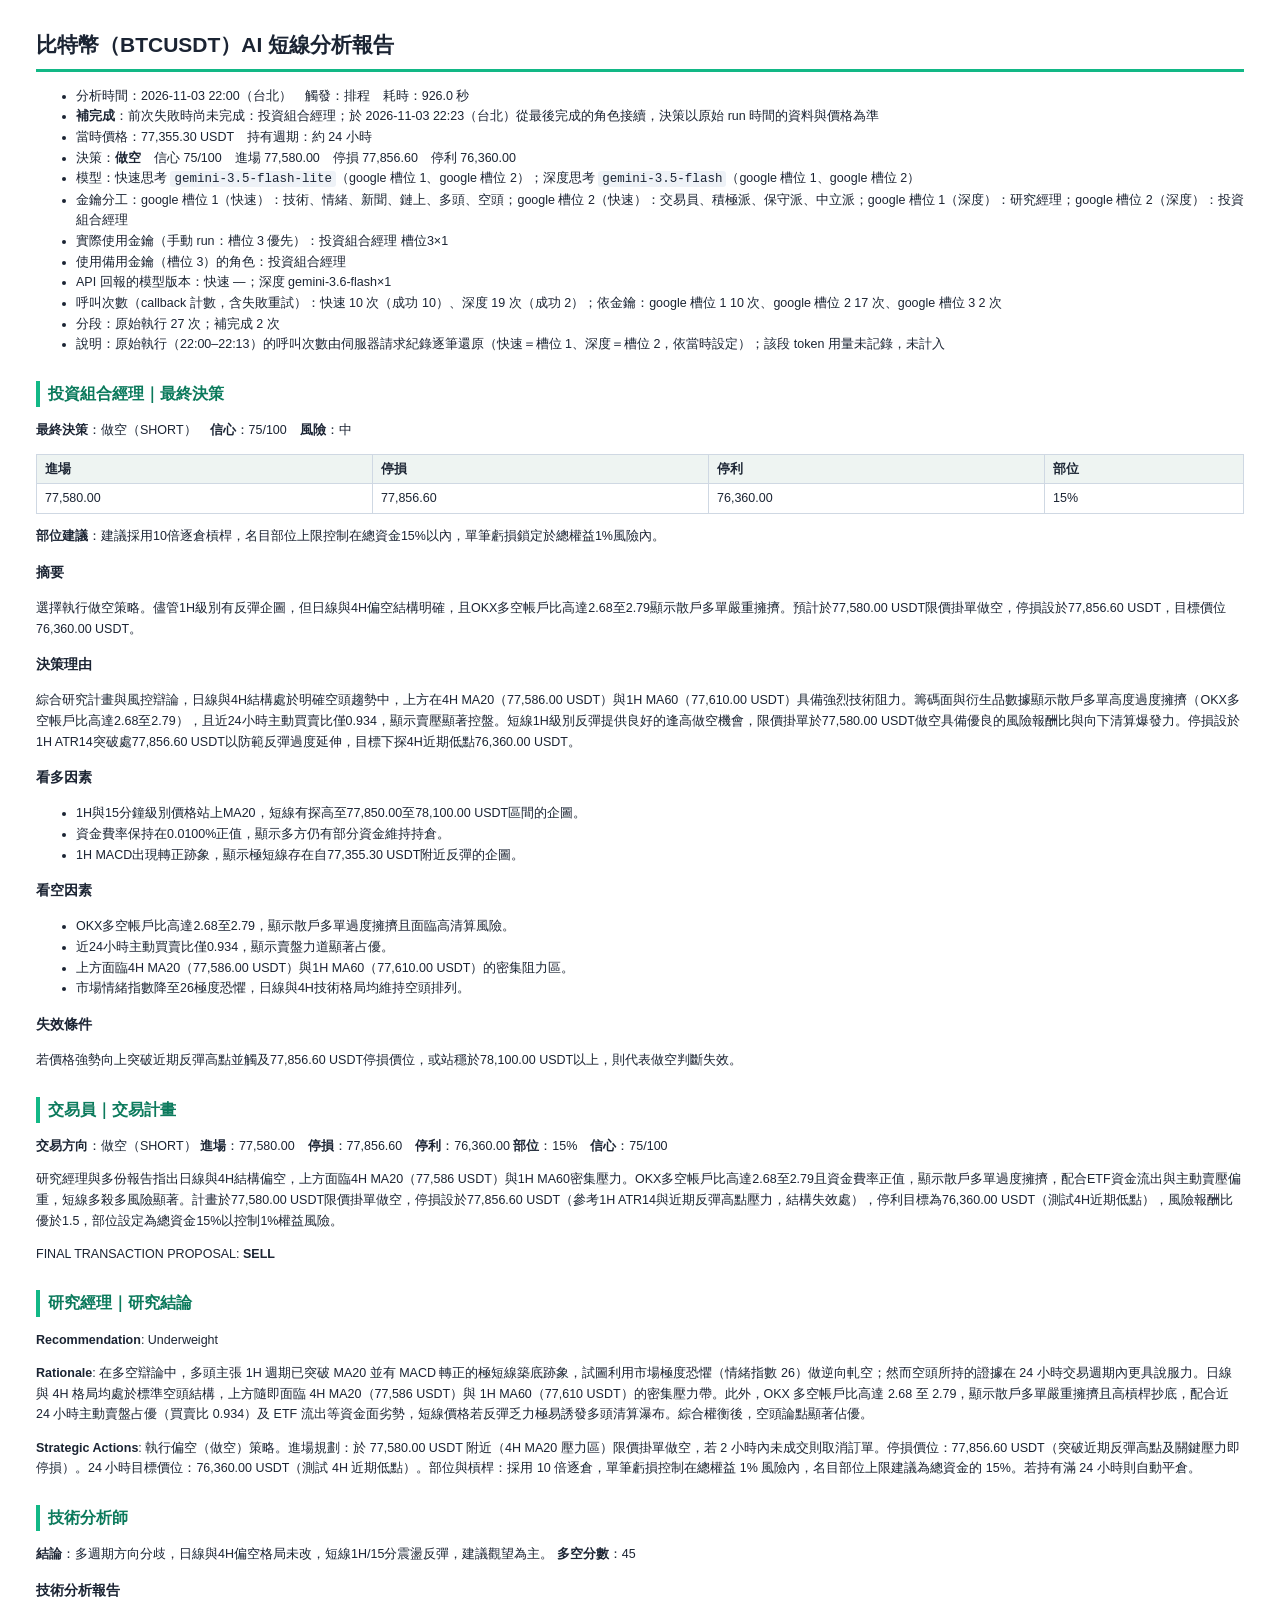
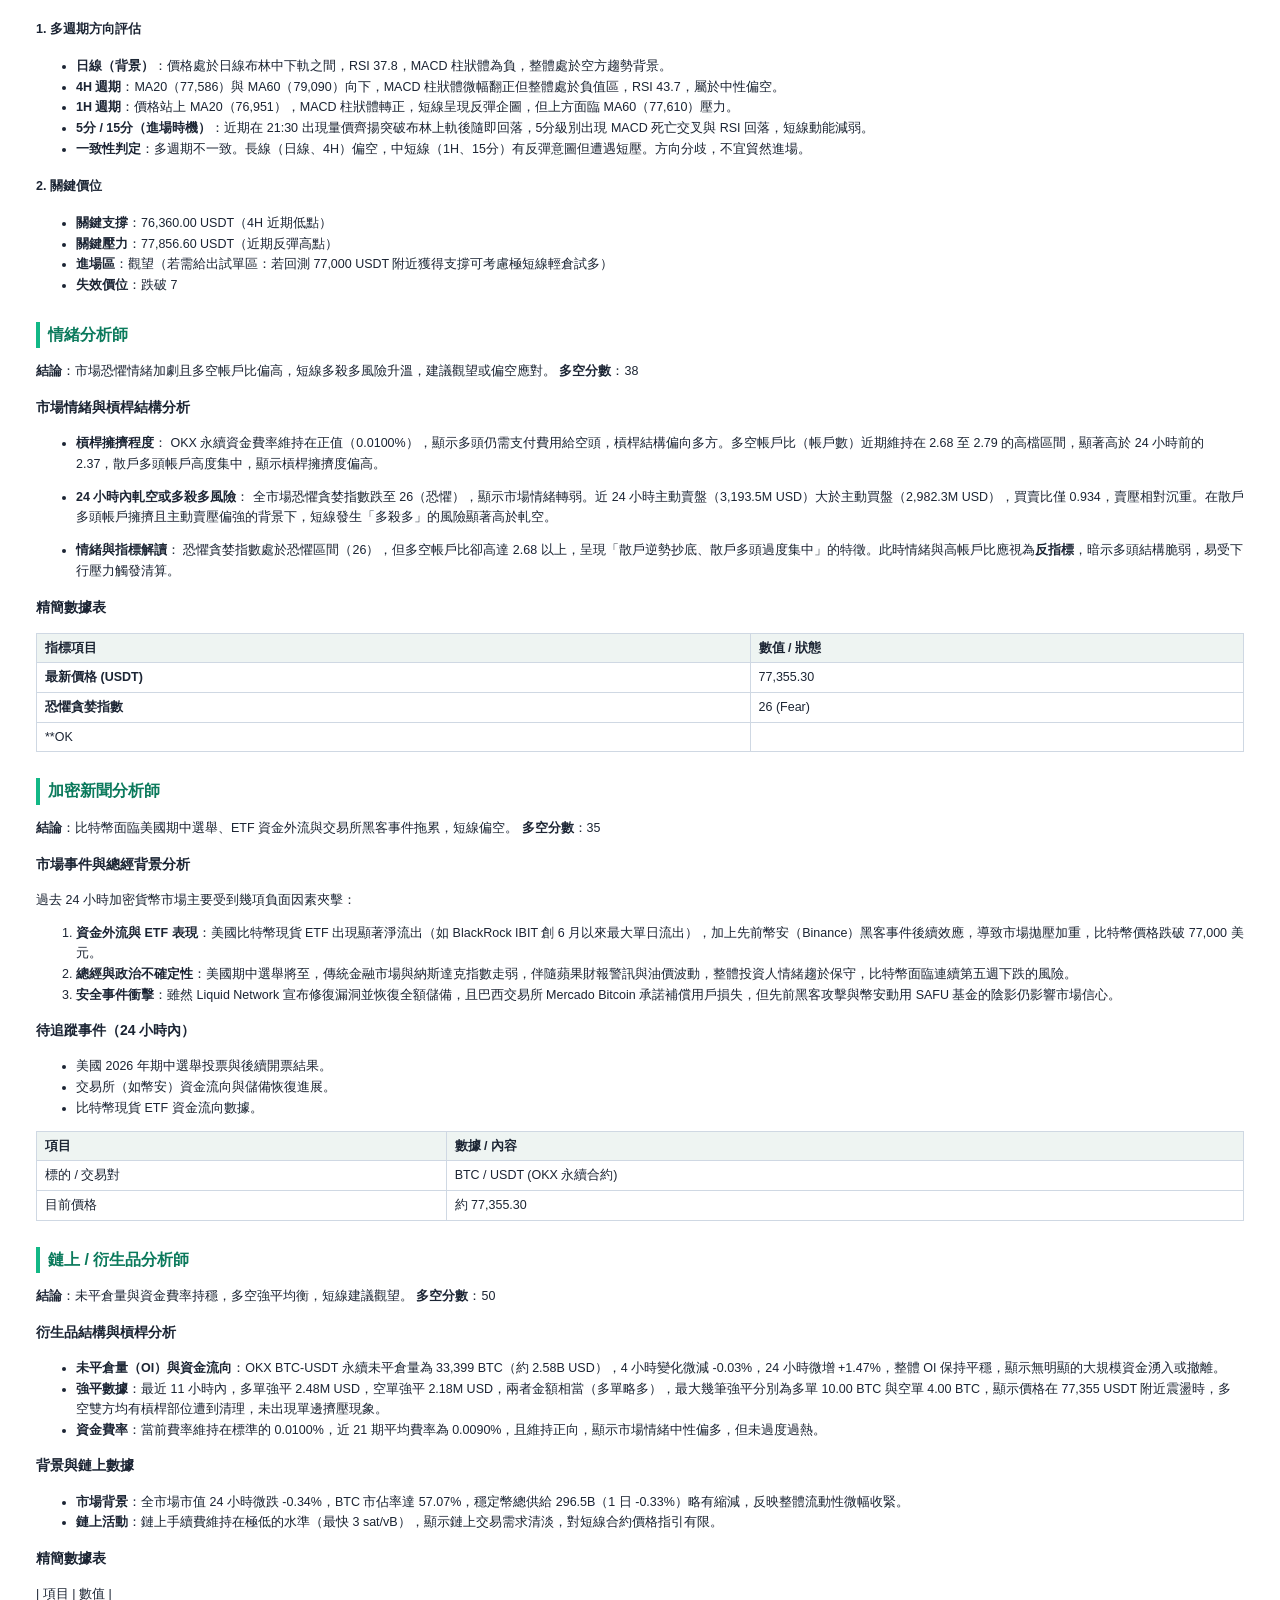
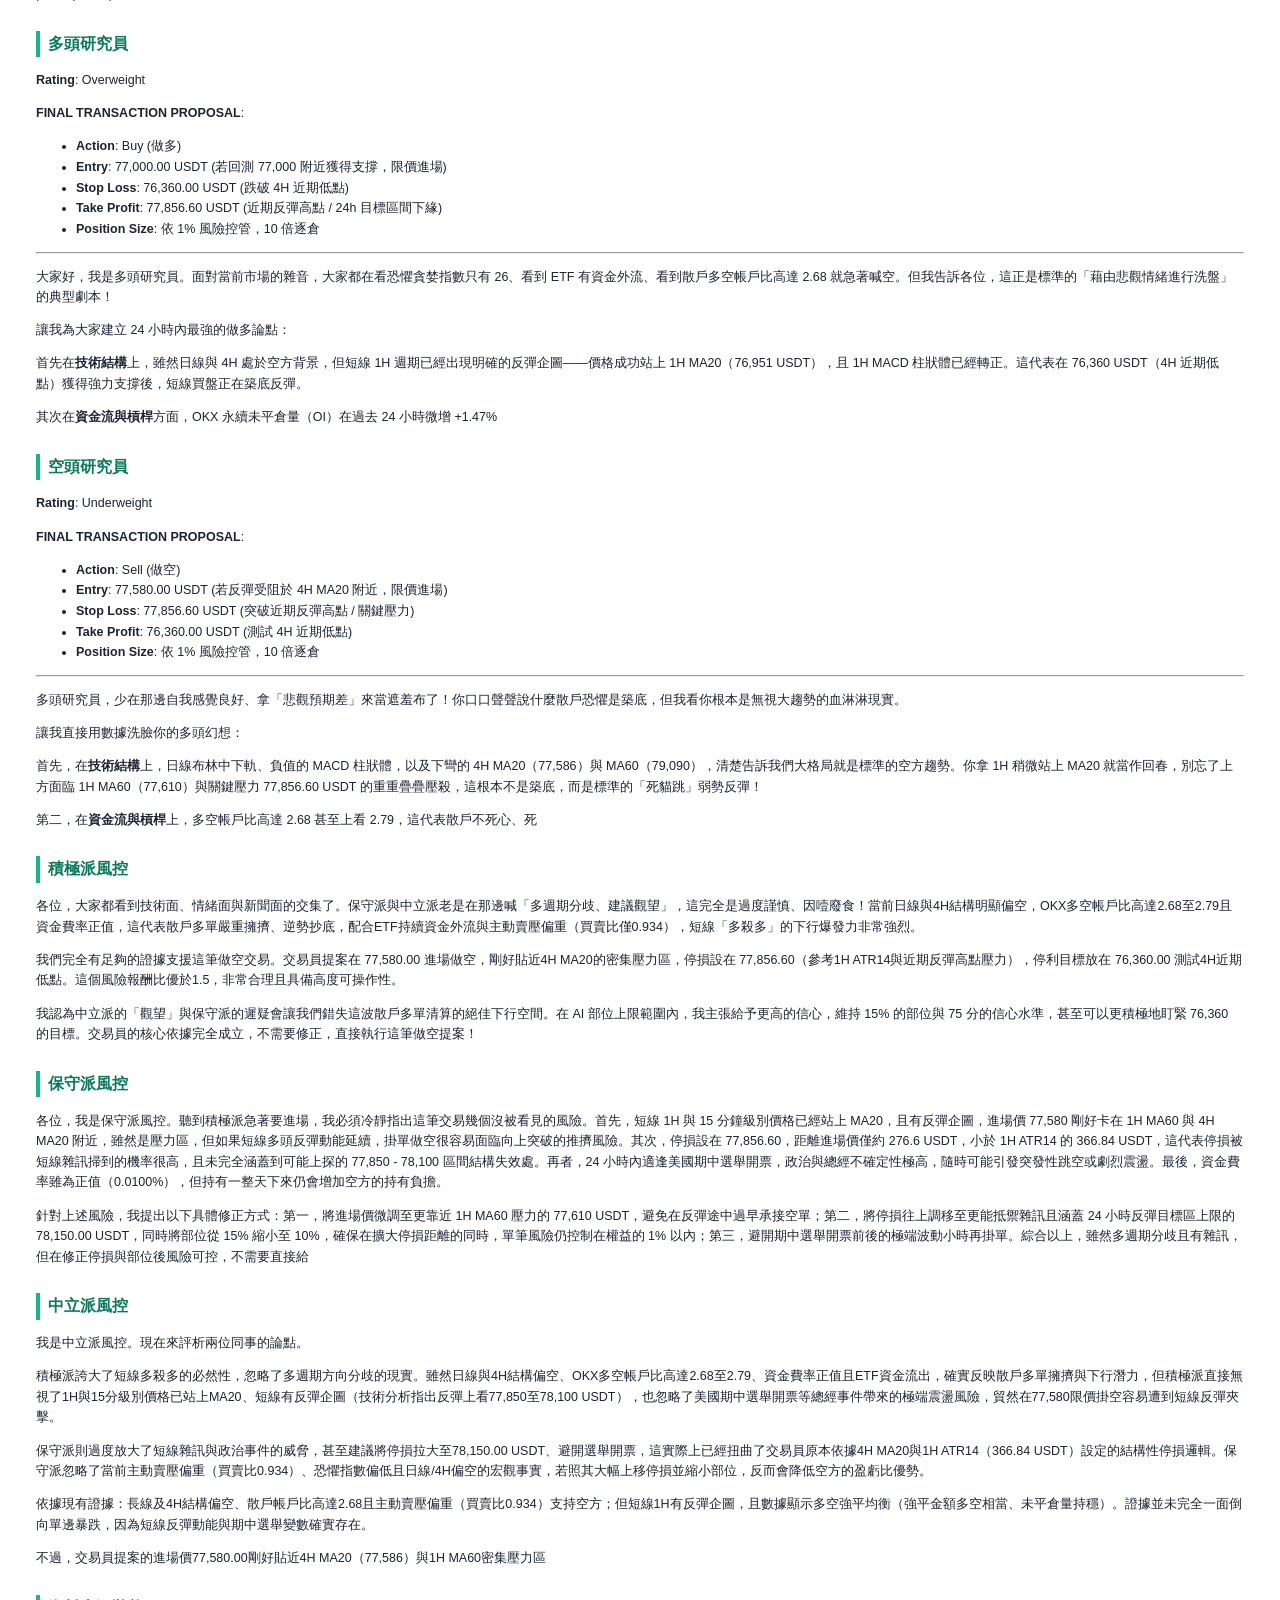
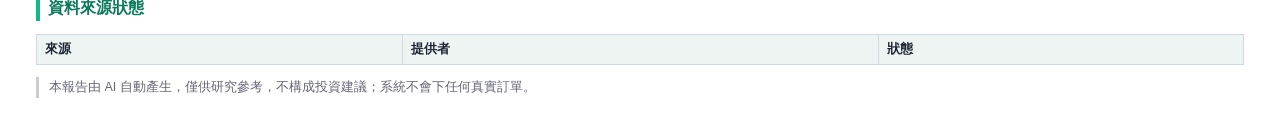
==== reports/20261103-220000-BTCUSDT-fd27/report.html @ 88880a48 "publish: startup @ 2026-11-03T22:42:00+08:00" ====
<!doctype html><html lang='zh-Hant'><meta charset='utf-8'><style>body{font-family:'Noto Sans CJK TC','Noto Sans TC','Microsoft JhengHei',sans-serif;color:#1b2433;font-size:12.5px;line-height:1.65;margin:28px 36px}
h1{font-size:21px;border-bottom:3px solid #12b886;padding-bottom:6px}h2{font-size:16px;margin-top:26px;color:#0b7a5c;border-left:4px solid #12b886;padding-left:8px;page-break-after:avoid}
h3{font-size:14px}table{border-collapse:collapse;margin:8px 0;width:100%}td,th{border:1px solid #cfd8e3;padding:4px 8px;text-align:left}th{background:#eef4f2}
code{background:#eef2f7;padding:1px 4px;border-radius:3px}blockquote{color:#667;border-left:3px solid #ccc;margin-left:0;padding-left:10px}</style><body><h1>比特幣（BTCUSDT）AI 短線分析報告</h1>
<ul>
<li>分析時間：2026-11-03 22:00（台北）　觸發：排程　耗時：926.0 秒</li>
<li><strong>補完成</strong>：前次失敗時尚未完成：投資組合經理；於 2026-11-03 22:23（台北）從最後完成的角色接續，決策以原始 run 時間的資料與價格為準</li>
<li>當時價格：77,355.30 USDT　持有週期：約 24 小時</li>
<li>決策：<strong>做空</strong>　信心 75/100　進場 77,580.00　停損 77,856.60　停利 76,360.00</li>
<li>模型：快速思考 <code>gemini-3.5-flash-lite</code>（google 槽位 1、google 槽位 2）；深度思考 <code>gemini-3.5-flash</code>（google 槽位 1、google 槽位 2）</li>
<li>金鑰分工：google 槽位 1（快速）：技術、情緒、新聞、鏈上、多頭、空頭；google 槽位 2（快速）：交易員、積極派、保守派、中立派；google 槽位 1（深度）：研究經理；google 槽位 2（深度）：投資組合經理</li>
<li>實際使用金鑰（手動 run：槽位 3 優先）：投資組合經理 槽位3×1</li>
<li>使用備用金鑰（槽位 3）的角色：投資組合經理</li>
<li>API 回報的模型版本：快速 —；深度 gemini-3.6-flash×1</li>
<li>呼叫次數（callback 計數，含失敗重試）：快速 10 次（成功 10）、深度 19 次（成功 2）；依金鑰：google 槽位 1 10 次、google 槽位 2 17 次、google 槽位 3 2 次</li>
<li>分段：原始執行 27 次；補完成 2 次</li>
<li>說明：原始執行（22:00–22:13）的呼叫次數由伺服器請求紀錄逐筆還原（快速＝槽位 1、深度＝槽位 2，依當時設定）；該段 token 用量未記錄，未計入</li>
</ul>
<h2>投資組合經理｜最終決策</h2>
<p><strong>最終決策</strong>：做空（SHORT）　<strong>信心</strong>：75/100　<strong>風險</strong>：中</p>
<table>
<thead>
<tr>
<th>進場</th>
<th>停損</th>
<th>停利</th>
<th>部位</th>
</tr>
</thead>
<tbody>
<tr>
<td>77,580.00</td>
<td>77,856.60</td>
<td>76,360.00</td>
<td>15%</td>
</tr>
</tbody>
</table>
<p><strong>部位建議</strong>：建議採用10倍逐倉槓桿，名目部位上限控制在總資金15%以內，單筆虧損鎖定於總權益1%風險內。</p>
<h3>摘要</h3>
<p>選擇執行做空策略。儘管1H級別有反彈企圖，但日線與4H偏空結構明確，且OKX多空帳戶比高達2.68至2.79顯示散戶多單嚴重擁擠。預計於77,580.00 USDT限價掛單做空，停損設於77,856.60 USDT，目標價位76,360.00 USDT。</p>
<h3>決策理由</h3>
<p>綜合研究計畫與風控辯論，日線與4H結構處於明確空頭趨勢中，上方在4H MA20（77,586.00 USDT）與1H MA60（77,610.00 USDT）具備強烈技術阻力。籌碼面與衍生品數據顯示散戶多單高度過度擁擠（OKX多空帳戶比高達2.68至2.79），且近24小時主動買賣比僅0.934，顯示賣壓顯著控盤。短線1H級別反彈提供良好的逢高做空機會，限價掛單於77,580.00 USDT做空具備優良的風險報酬比與向下清算爆發力。停損設於1H ATR14突破處77,856.60 USDT以防範反彈過度延伸，目標下探4H近期低點76,360.00 USDT。</p>
<h3>看多因素</h3>
<ul>
<li>1H與15分鐘級別價格站上MA20，短線有探高至77,850.00至78,100.00 USDT區間的企圖。</li>
<li>資金費率保持在0.0100%正值，顯示多方仍有部分資金維持持倉。</li>
<li>1H MACD出現轉正跡象，顯示極短線存在自77,355.30 USDT附近反彈的企圖。</li>
</ul>
<h3>看空因素</h3>
<ul>
<li>OKX多空帳戶比高達2.68至2.79，顯示散戶多單過度擁擠且面臨高清算風險。</li>
<li>近24小時主動買賣比僅0.934，顯示賣盤力道顯著占優。</li>
<li>上方面臨4H MA20（77,586.00 USDT）與1H MA60（77,610.00 USDT）的密集阻力區。</li>
<li>市場情緒指數降至26極度恐懼，日線與4H技術格局均維持空頭排列。</li>
</ul>
<h3>失效條件</h3>
<p>若價格強勢向上突破近期反彈高點並觸及77,856.60 USDT停損價位，或站穩於78,100.00 USDT以上，則代表做空判斷失效。</p>
<h2>交易員｜交易計畫</h2>
<p><strong>交易方向</strong>：做空（SHORT）
<strong>進場</strong>：77,580.00　<strong>停損</strong>：77,856.60　<strong>停利</strong>：76,360.00
<strong>部位</strong>：15%　<strong>信心</strong>：75/100</p>
<p>研究經理與多份報告指出日線與4H結構偏空，上方面臨4H MA20（77,586 USDT）與1H MA60密集壓力。OKX多空帳戶比高達2.68至2.79且資金費率正值，顯示散戶多單過度擁擠，配合ETF資金流出與主動賣壓偏重，短線多殺多風險顯著。計畫於77,580.00 USDT限價掛單做空，停損設於77,856.60 USDT（參考1H ATR14與近期反彈高點壓力，結構失效處），停利目標為76,360.00 USDT（測試4H近期低點），風險報酬比優於1.5，部位設定為總資金15%以控制1%權益風險。</p>
<p>FINAL TRANSACTION PROPOSAL: <strong>SELL</strong></p>
<h2>研究經理｜研究結論</h2>
<p><strong>Recommendation</strong>: Underweight</p>
<p><strong>Rationale</strong>: 在多空辯論中，多頭主張 1H 週期已突破 MA20 並有 MACD 轉正的極短線築底跡象，試圖利用市場極度恐懼（情緒指數 26）做逆向軋空；然而空頭所持的證據在 24 小時交易週期內更具說服力。日線與 4H 格局均處於標準空頭結構，上方隨即面臨 4H MA20（77,586 USDT）與 1H MA60（77,610 USDT）的密集壓力帶。此外，OKX 多空帳戶比高達 2.68 至 2.79，顯示散戶多單嚴重擁擠且高槓桿抄底，配合近 24 小時主動賣盤占優（買賣比 0.934）及 ETF 流出等資金面劣勢，短線價格若反彈乏力極易誘發多頭清算瀑布。綜合權衡後，空頭論點顯著佔優。</p>
<p><strong>Strategic Actions</strong>: 執行偏空（做空）策略。進場規劃：於 77,580.00 USDT 附近（4H MA20 壓力區）限價掛單做空，若 2 小時內未成交則取消訂單。停損價位：77,856.60 USDT（突破近期反彈高點及關鍵壓力即停損）。24 小時目標價位：76,360.00 USDT（測試 4H 近期低點）。部位與槓桿：採用 10 倍逐倉，單筆虧損控制在總權益 1% 風險內，名目部位上限建議為總資金的 15%。若持有滿 24 小時則自動平倉。</p>
<h2>技術分析師</h2>
<p><strong>結論</strong>：多週期方向分歧，日線與4H偏空格局未改，短線1H/15分震盪反彈，建議觀望為主。
<strong>多空分數</strong>：45</p>
<h3>技術分析報告</h3>
<h4>1. 多週期方向評估</h4>
<ul>
<li><strong>日線（背景）</strong>：價格處於日線布林中下軌之間，RSI 37.8，MACD 柱狀體為負，整體處於空方趨勢背景。</li>
<li><strong>4H 週期</strong>：MA20（77,586）與 MA60（79,090）向下，MACD 柱狀體微幅翻正但整體處於負值區，RSI 43.7，屬於中性偏空。</li>
<li><strong>1H 週期</strong>：價格站上 MA20（76,951），MACD 柱狀體轉正，短線呈現反彈企圖，但上方面臨 MA60（77,610）壓力。</li>
<li><strong>5分 / 15分（進場時機）</strong>：近期在 21:30 出現量價齊揚突破布林上軌後隨即回落，5分級別出現 MACD 死亡交叉與 RSI 回落，短線動能減弱。</li>
<li><strong>一致性判定</strong>：多週期不一致。長線（日線、4H）偏空，中短線（1H、15分）有反彈意圖但遭遇短壓。方向分歧，不宜貿然進場。</li>
</ul>
<h4>2. 關鍵價位</h4>
<ul>
<li><strong>關鍵支撐</strong>：76,360.00 USDT（4H 近期低點）</li>
<li><strong>關鍵壓力</strong>：77,856.60 USDT（近期反彈高點）</li>
<li><strong>進場區</strong>：觀望（若需給出試單區：若回測 77,000 USDT 附近獲得支撐可考慮極短線輕倉試多）</li>
<li><strong>失效價位</strong>：跌破 7</li>
</ul>
<h2>情緒分析師</h2>
<p><strong>結論</strong>：市場恐懼情緒加劇且多空帳戶比偏高，短線多殺多風險升溫，建議觀望或偏空應對。
<strong>多空分數</strong>：38</p>
<h3>市場情緒與槓桿結構分析</h3>
<ul>
<li>
<p><strong>槓桿擁擠程度</strong>：
OKX 永續資金費率維持在正值（0.0100%），顯示多頭仍需支付費用給空頭，槓桿結構偏向多方。多空帳戶比（帳戶數）近期維持在 2.68 至 2.79 的高檔區間，顯著高於 24 小時前的 2.37，散戶多頭帳戶高度集中，顯示槓桿擁擠度偏高。</p>
</li>
<li>
<p><strong>24 小時內軋空或多殺多風險</strong>：
全市場恐懼貪婪指數跌至 26（恐懼），顯示市場情緒轉弱。近 24 小時主動賣盤（3,193.5M USD）大於主動買盤（2,982.3M USD），買賣比僅 0.934，賣壓相對沉重。在散戶多頭帳戶擁擠且主動賣壓偏強的背景下，短線發生「多殺多」的風險顯著高於軋空。</p>
</li>
<li>
<p><strong>情緒與指標解讀</strong>：
恐懼貪婪指數處於恐懼區間（26），但多空帳戶比卻高達 2.68 以上，呈現「散戶逆勢抄底、散戶多頭過度集中」的特徵。此時情緒與高帳戶比應視為<strong>反指標</strong>，暗示多頭結構脆弱，易受下行壓力觸發清算。</p>
</li>
</ul>
<h3>精簡數據表</h3>
<table>
<thead>
<tr>
<th style="text-align:left">指標項目</th>
<th style="text-align:left">數值 / 狀態</th>
</tr>
</thead>
<tbody>
<tr>
<td style="text-align:left"><strong>最新價格 (USDT)</strong></td>
<td style="text-align:left">77,355.30</td>
</tr>
<tr>
<td style="text-align:left"><strong>恐懼貪婪指數</strong></td>
<td style="text-align:left">26 (Fear)</td>
</tr>
<tr>
<td style="text-align:left">**OK</td>
<td style="text-align:left"></td>
</tr>
</tbody>
</table>
<h2>加密新聞分析師</h2>
<p><strong>結論</strong>：比特幣面臨美國期中選舉、ETF 資金外流與交易所黑客事件拖累，短線偏空。
<strong>多空分數</strong>：35</p>
<h3>市場事件與總經背景分析</h3>
<p>過去 24 小時加密貨幣市場主要受到幾項負面因素夾擊：</p>
<ol>
<li><strong>資金外流與 ETF 表現</strong>：美國比特幣現貨 ETF 出現顯著淨流出（如 BlackRock IBIT 創 6 月以來最大單日流出），加上先前幣安（Binance）黑客事件後續效應，導致市場拋壓加重，比特幣價格跌破 77,000 美元。</li>
<li><strong>總經與政治不確定性</strong>：美國期中選舉將至，傳統金融市場與納斯達克指數走弱，伴隨蘋果財報警訊與油價波動，整體投資人情緒趨於保守，比特幣面臨連續第五週下跌的風險。</li>
<li><strong>安全事件衝擊</strong>：雖然 Liquid Network 宣布修復漏洞並恢復全額儲備，且巴西交易所 Mercado Bitcoin 承諾補償用戶損失，但先前黑客攻擊與幣安動用 SAFU 基金的陰影仍影響市場信心。</li>
</ol>
<h3>待追蹤事件（24 小時內）</h3>
<ul>
<li>美國 2026 年期中選舉投票與後續開票結果。</li>
<li>交易所（如幣安）資金流向與儲備恢復進展。</li>
<li>比特幣現貨 ETF 資金流向數據。</li>
</ul>
<table>
<thead>
<tr>
<th style="text-align:left">項目</th>
<th style="text-align:left">數據 / 內容</th>
</tr>
</thead>
<tbody>
<tr>
<td style="text-align:left">標的 / 交易對</td>
<td style="text-align:left">BTC / USDT (OKX 永續合約)</td>
</tr>
<tr>
<td style="text-align:left">目前價格</td>
<td style="text-align:left">約 77,355.30</td>
</tr>
</tbody>
</table>
<h2>鏈上 / 衍生品分析師</h2>
<p><strong>結論</strong>：未平倉量與資金費率持穩，多空強平均衡，短線建議觀望。
<strong>多空分數</strong>：50</p>
<h3>衍生品結構與槓桿分析</h3>
<ul>
<li><strong>未平倉量（OI）與資金流向</strong>：OKX BTC-USDT 永續未平倉量為 33,399 BTC（約 2.58B USD），4 小時變化微減 -0.03%，24 小時微增 +1.47%，整體 OI 保持平穩，顯示無明顯的大規模資金湧入或撤離。</li>
<li><strong>強平數據</strong>：最近 11 小時內，多單強平 2.48M USD，空單強平 2.18M USD，兩者金額相當（多單略多），最大幾筆強平分別為多單 10.00 BTC 與空單 4.00 BTC，顯示價格在 77,355 USDT 附近震盪時，多空雙方均有槓桿部位遭到清理，未出現單邊擠壓現象。</li>
<li><strong>資金費率</strong>：當前費率維持在標準的 0.0100%，近 21 期平均費率為 0.0090%，且維持正向，顯示市場情緒中性偏多，但未過度過熱。</li>
</ul>
<h3>背景與鏈上數據</h3>
<ul>
<li><strong>市場背景</strong>：全市場市值 24 小時微跌 -0.34%，BTC 市佔率達 57.07%，穩定幣總供給 296.5B（1 日 -0.33%）略有縮減，反映整體流動性微幅收緊。</li>
<li><strong>鏈上活動</strong>：鏈上手續費維持在極低的水準（最快 3 sat/vB），顯示鏈上交易需求清淡，對短線合約價格指引有限。</li>
</ul>
<h3>精簡數據表</h3>
<p>| 項目 | 數值 |</p>
<h2>多頭研究員</h2>
<p><strong>Rating</strong>: Overweight</p>
<p><strong>FINAL TRANSACTION PROPOSAL</strong>:</p>
<ul>
<li><strong>Action</strong>: Buy (做多)</li>
<li><strong>Entry</strong>: 77,000.00 USDT (若回測 77,000 附近獲得支撐，限價進場)</li>
<li><strong>Stop Loss</strong>: 76,360.00 USDT (跌破 4H 近期低點)</li>
<li><strong>Take Profit</strong>: 77,856.60 USDT (近期反彈高點 / 24h 目標區間下緣)</li>
<li><strong>Position Size</strong>: 依 1% 風險控管，10 倍逐倉</li>
</ul>
<hr />
<p>大家好，我是多頭研究員。面對當前市場的雜音，大家都在看恐懼貪婪指數只有 26、看到 ETF 有資金外流、看到散戶多空帳戶比高達 2.68 就急著喊空。但我告訴各位，這正是標準的「藉由悲觀情緒進行洗盤」的典型劇本！</p>
<p>讓我為大家建立 24 小時內最強的做多論點：</p>
<p>首先在<strong>技術結構</strong>上，雖然日線與 4H 處於空方背景，但短線 1H 週期已經出現明確的反彈企圖——價格成功站上 1H MA20（76,951 USDT），且 1H MACD 柱狀體已經轉正。這代表在 76,360 USDT（4H 近期低點）獲得強力支撐後，短線買盤正在築底反彈。</p>
<p>其次在<strong>資金流與槓桿</strong>方面，OKX 永續未平倉量（OI）在過去 24 小時微增 +1.47%</p>
<h2>空頭研究員</h2>
<p><strong>Rating</strong>: Underweight</p>
<p><strong>FINAL TRANSACTION PROPOSAL</strong>:</p>
<ul>
<li><strong>Action</strong>: Sell (做空)</li>
<li><strong>Entry</strong>: 77,580.00 USDT (若反彈受阻於 4H MA20 附近，限價進場)</li>
<li><strong>Stop Loss</strong>: 77,856.60 USDT (突破近期反彈高點 / 關鍵壓力)</li>
<li><strong>Take Profit</strong>: 76,360.00 USDT (測試 4H 近期低點)</li>
<li><strong>Position Size</strong>: 依 1% 風險控管，10 倍逐倉</li>
</ul>
<hr />
<p>多頭研究員，少在那邊自我感覺良好、拿「悲觀預期差」來當遮羞布了！你口口聲聲說什麼散戶恐懼是築底，但我看你根本是無視大趨勢的血淋淋現實。</p>
<p>讓我直接用數據洗臉你的多頭幻想：</p>
<p>首先，在<strong>技術結構</strong>上，日線布林中下軌、負值的 MACD 柱狀體，以及下彎的 4H MA20（77,586）與 MA60（79,090），清楚告訴我們大格局就是標準的空方趨勢。你拿 1H 稍微站上 MA20 就當作回春，別忘了上方面臨 1H MA60（77,610）與關鍵壓力 77,856.60 USDT 的重重疊疊壓殺，這根本不是築底，而是標準的「死貓跳」弱勢反彈！</p>
<p>第二，在<strong>資金流與槓桿</strong>上，多空帳戶比高達 2.68 甚至上看 2.79，這代表散戶不死心、死</p>
<h2>積極派風控</h2>
<p>各位，大家都看到技術面、情緒面與新聞面的交集了。保守派與中立派老是在那邊喊「多週期分歧、建議觀望」，這完全是過度謹慎、因噎廢食！當前日線與4H結構明顯偏空，OKX多空帳戶比高達2.68至2.79且資金費率正值，這代表散戶多單嚴重擁擠、逆勢抄底，配合ETF持續資金外流與主動賣壓偏重（買賣比僅0.934），短線「多殺多」的下行爆發力非常強烈。</p>
<p>我們完全有足夠的證據支援這筆做空交易。交易員提案在 77,580.00 進場做空，剛好貼近4H MA20的密集壓力區，停損設在 77,856.60（參考1H ATR14與近期反彈高點壓力），停利目標放在 76,360.00 測試4H近期低點。這個風險報酬比優於1.5，非常合理且具備高度可操作性。</p>
<p>我認為中立派的「觀望」與保守派的遲疑會讓我們錯失這波散戶多單清算的絕佳下行空間。在 AI 部位上限範圍內，我主張給予更高的信心，維持 15% 的部位與 75 分的信心水準，甚至可以更積極地盯緊 76,360 的目標。交易員的核心依據完全成立，不需要修正，直接執行這筆做空提案！</p>
<h2>保守派風控</h2>
<p>各位，我是保守派風控。聽到積極派急著要進場，我必須冷靜指出這筆交易幾個沒被看見的風險。首先，短線 1H 與 15 分鐘級別價格已經站上 MA20，且有反彈企圖，進場價 77,580 剛好卡在 1H MA60 與 4H MA20 附近，雖然是壓力區，但如果短線多頭反彈動能延續，掛單做空很容易面臨向上突破的推擠風險。其次，停損設在 77,856.60，距離進場價僅約 276.6 USDT，小於 1H ATR14 的 366.84 USDT，這代表停損被短線雜訊掃到的機率很高，且未完全涵蓋到可能上探的 77,850 - 78,100 區間結構失效處。再者，24 小時內適逢美國期中選舉開票，政治與總經不確定性極高，隨時可能引發突發性跳空或劇烈震盪。最後，資金費率雖為正值（0.0100%），但持有一整天下來仍會增加空方的持有負擔。</p>
<p>針對上述風險，我提出以下具體修正方式：第一，將進場價微調至更靠近 1H MA60 壓力的 77,610 USDT，避免在反彈途中過早承接空單；第二，將停損往上調移至更能抵禦雜訊且涵蓋 24 小時反彈目標區上限的 78,150.00 USDT，同時將部位從 15% 縮小至 10%，確保在擴大停損距離的同時，單筆風險仍控制在權益的 1% 以內；第三，避開期中選舉開票前後的極端波動小時再掛單。綜合以上，雖然多週期分歧且有雜訊，但在修正停損與部位後風險可控，不需要直接給</p>
<h2>中立派風控</h2>
<p>我是中立派風控。現在來評析兩位同事的論點。</p>
<p>積極派誇大了短線多殺多的必然性，忽略了多週期方向分歧的現實。雖然日線與4H結構偏空、OKX多空帳戶比高達2.68至2.79、資金費率正值且ETF資金流出，確實反映散戶多單擁擠與下行潛力，但積極派直接無視了1H與15分級別價格已站上MA20、短線有反彈企圖（技術分析指出反彈上看77,850至78,100 USDT），也忽略了美國期中選舉開票等總經事件帶來的極端震盪風險，貿然在77,580限價掛空容易遭到短線反彈夾擊。</p>
<p>保守派則過度放大了短線雜訊與政治事件的威脅，甚至建議將停損拉大至78,150.00 USDT、避開選舉開票，這實際上已經扭曲了交易員原本依據4H MA20與1H ATR14（366.84 USDT）設定的結構性停損邏輯。保守派忽略了當前主動賣壓偏重（買賣比0.934）、恐懼指數偏低且日線/4H偏空的宏觀事實，若照其大幅上移停損並縮小部位，反而會降低空方的盈虧比優勢。</p>
<p>依據現有證據：長線及4H結構偏空、散戶帳戶比高達2.68且主動賣壓偏重（買賣比0.934）支持空方；但短線1H有反彈企圖，且數據顯示多空強平均衡（強平金額多空相當、未平倉量持穩）。證據並未完全一面倒向單邊暴跌，因為短線反彈動能與期中選舉變數確實存在。</p>
<p>不過，交易員提案的進場價77,580.00剛好貼近4H MA20（77,586）與1H MA60密集壓力區</p>
<h2>資料來源狀態</h2>
<table>
<thead>
<tr>
<th>來源</th>
<th>提供者</th>
<th>狀態</th>
</tr>
</thead>
</table>
<blockquote>
<p>本報告由 AI 自動產生，僅供研究參考，不構成投資建議；系統不會下任何真實訂單。</p>
</blockquote>
</body></html>
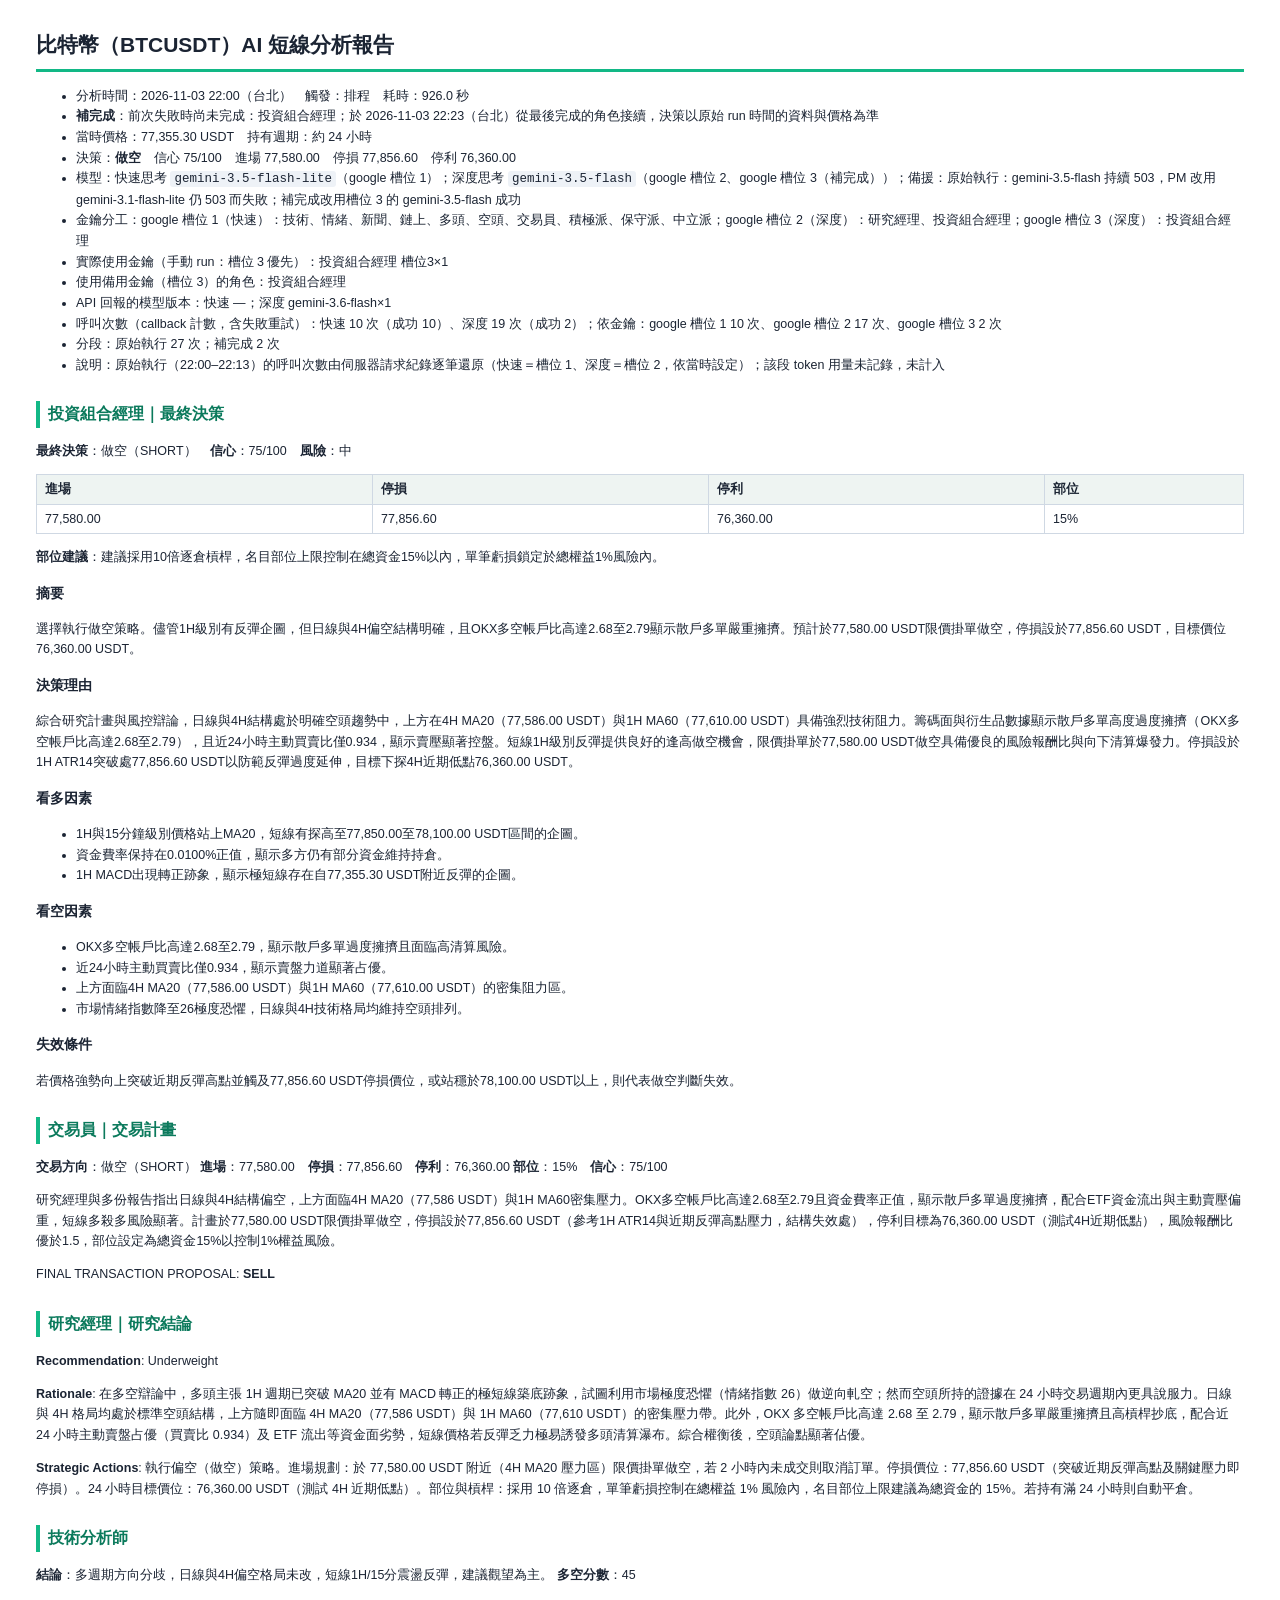
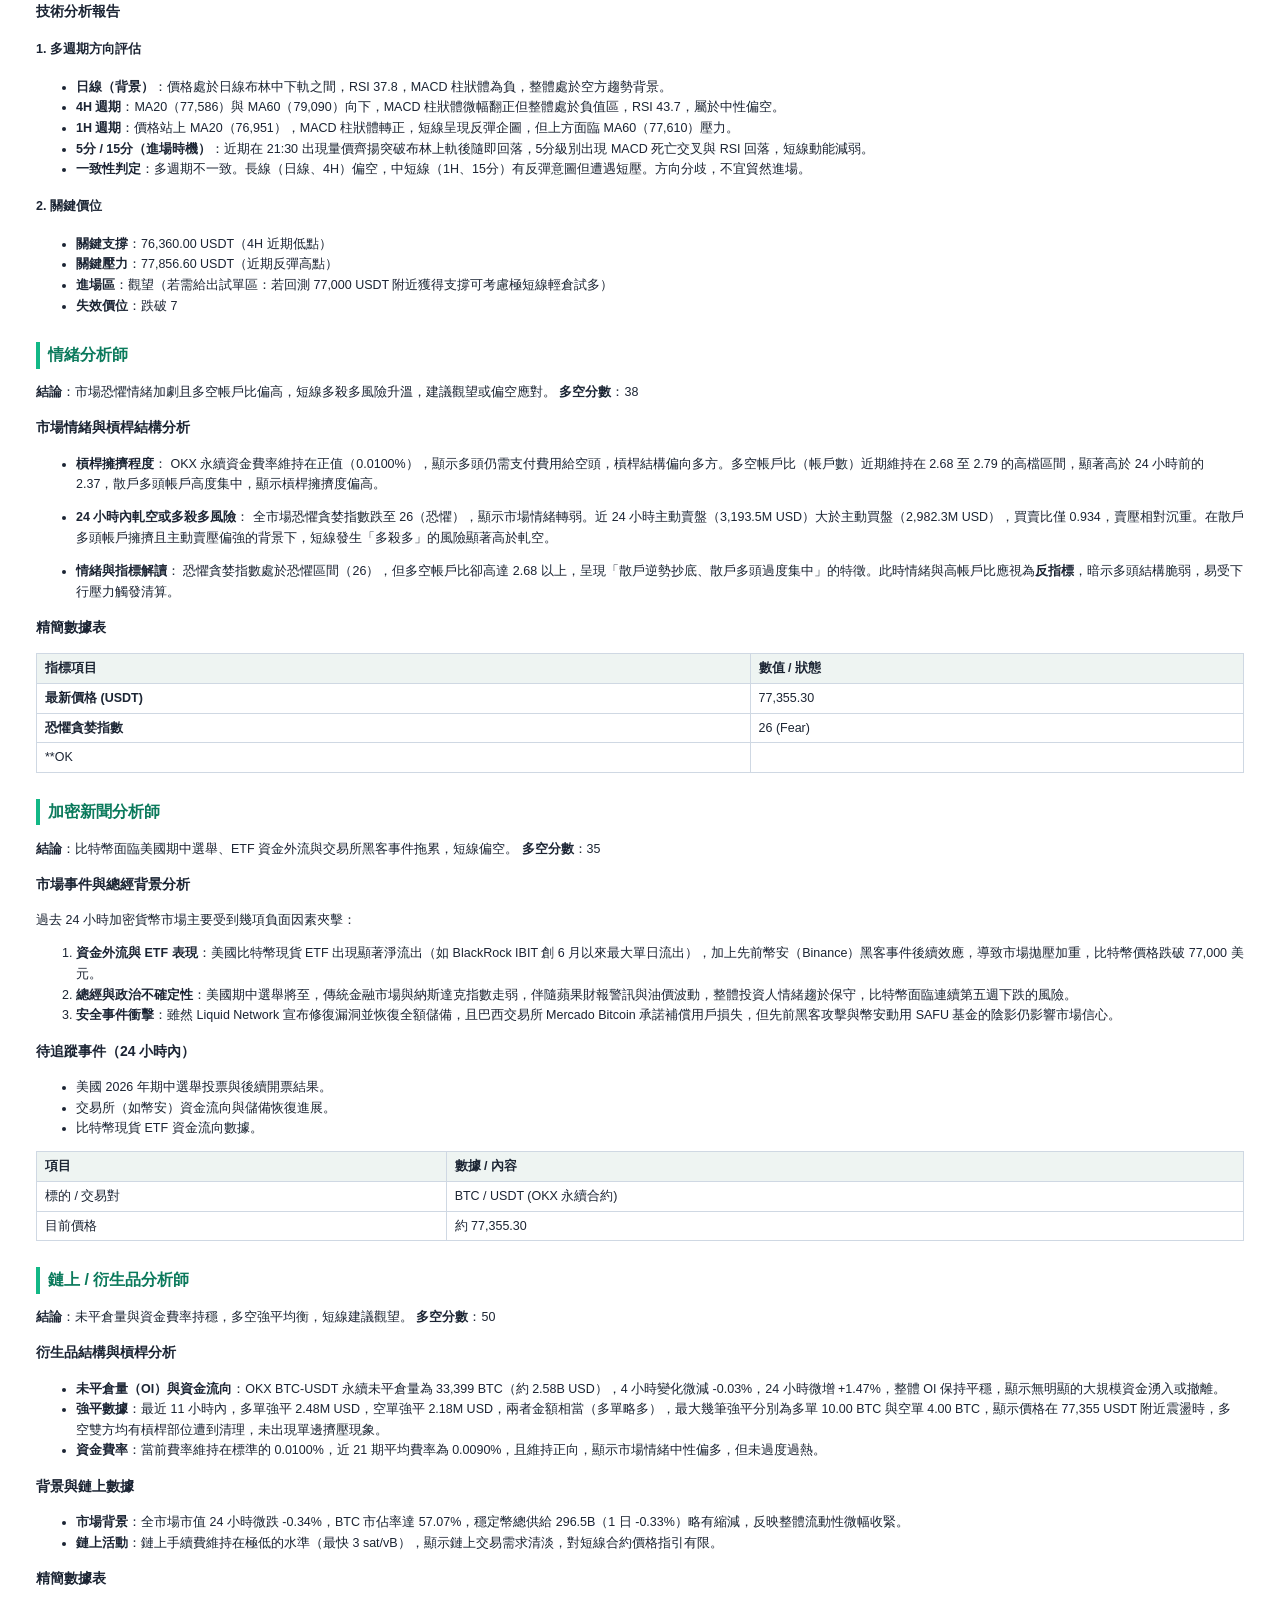
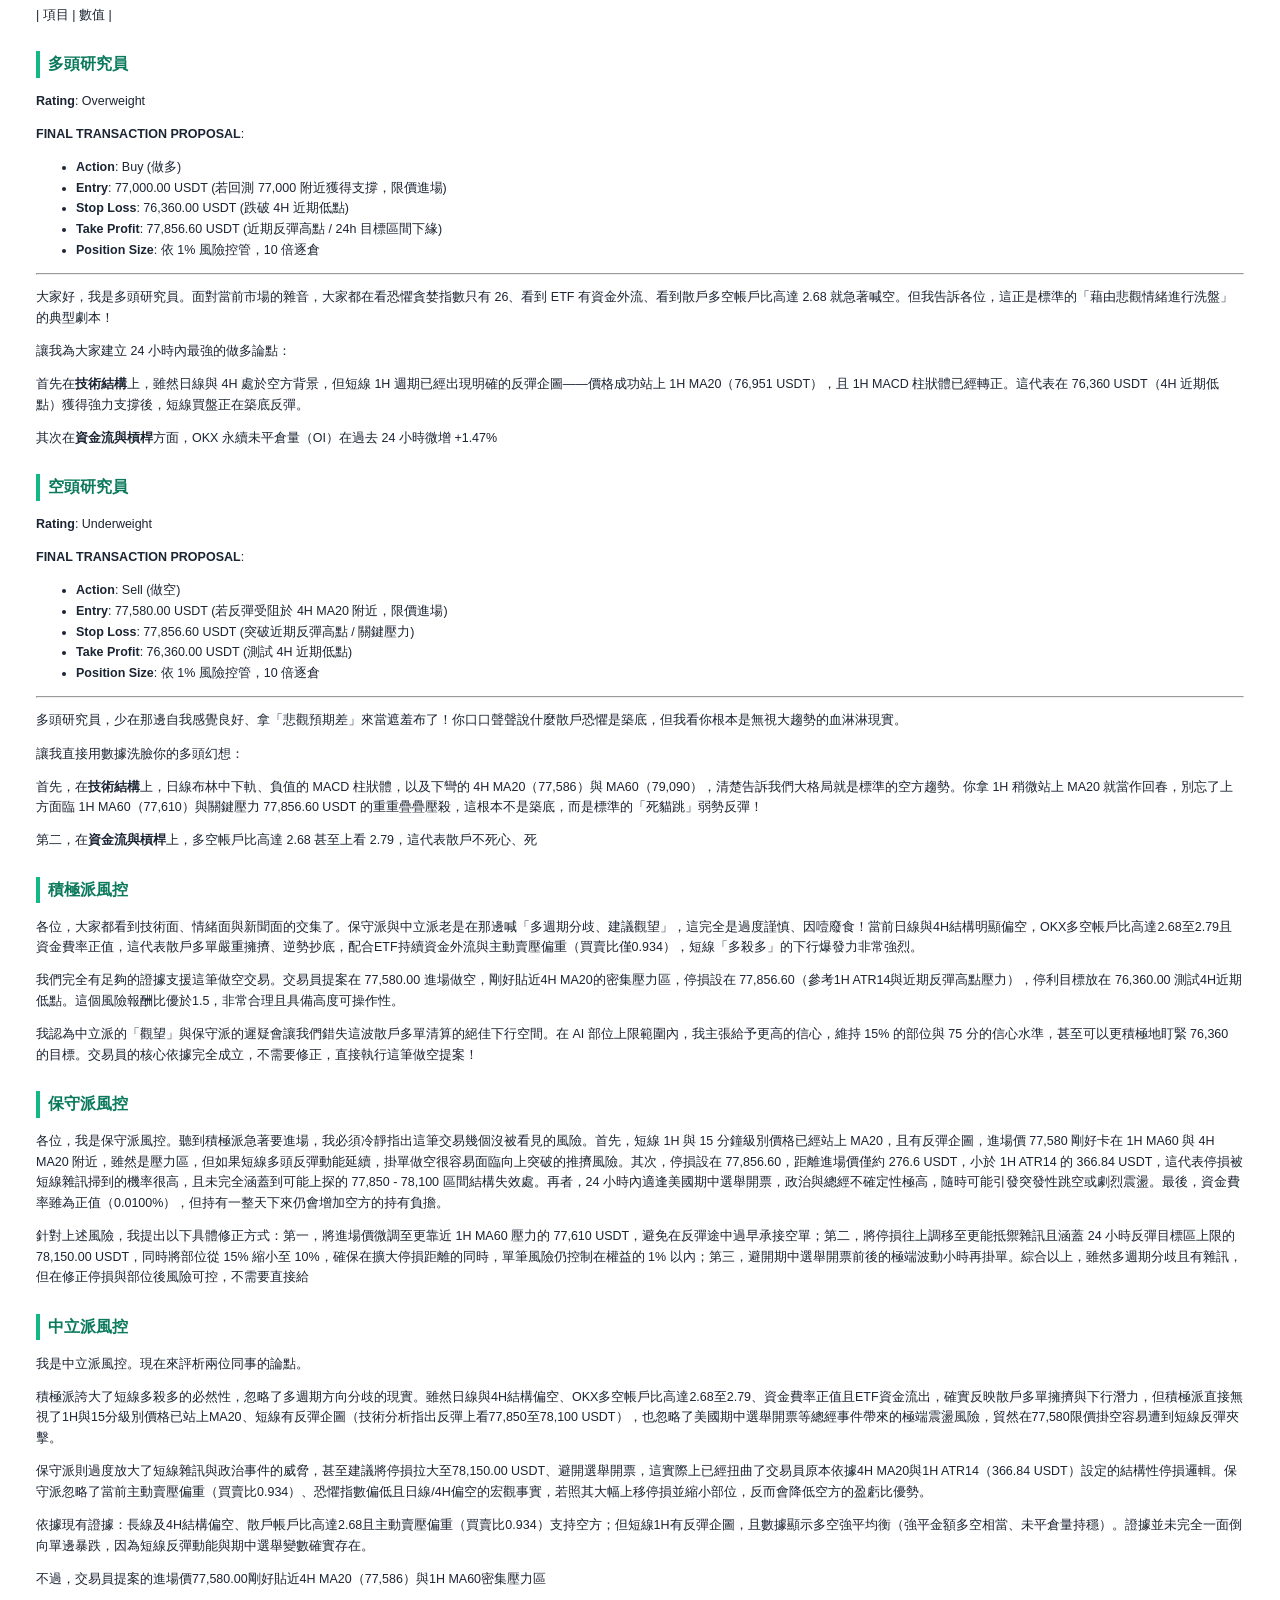
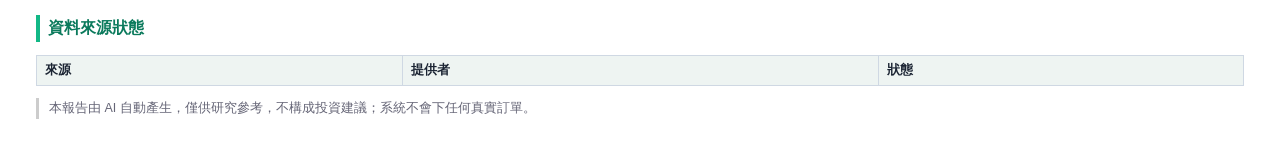
==== commit 9044e4f3: "publish: manual_publish @ 2026-11-03T22:45:24+08:00" ====
--- a/reports/20261103-220000-BTCUSDT-fd27/report.html
+++ b/reports/20261103-220000-BTCUSDT-fd27/report.html
@@ -7,8 +7,8 @@
 <li><strong>補完成</strong>：前次失敗時尚未完成：投資組合經理；於 2026-11-03 22:23（台北）從最後完成的角色接續，決策以原始 run 時間的資料與價格為準</li>
 <li>當時價格：77,355.30 USDT　持有週期：約 24 小時</li>
 <li>決策：<strong>做空</strong>　信心 75/100　進場 77,580.00　停損 77,856.60　停利 76,360.00</li>
-<li>模型：快速思考 <code>gemini-3.5-flash-lite</code>（google 槽位 1、google 槽位 2）；深度思考 <code>gemini-3.5-flash</code>（google 槽位 1、google 槽位 2）</li>
-<li>金鑰分工：google 槽位 1（快速）：技術、情緒、新聞、鏈上、多頭、空頭；google 槽位 2（快速）：交易員、積極派、保守派、中立派；google 槽位 1（深度）：研究經理；google 槽位 2（深度）：投資組合經理</li>
+<li>模型：快速思考 <code>gemini-3.5-flash-lite</code>（google 槽位 1）；深度思考 <code>gemini-3.5-flash</code>（google 槽位 2、google 槽位 3（補完成））；備援：原始執行：gemini-3.5-flash 持續 503，PM 改用 gemini-3.1-flash-lite 仍 503 而失敗；補完成改用槽位 3 的 gemini-3.5-flash 成功</li>
+<li>金鑰分工：google 槽位 1（快速）：技術、情緒、新聞、鏈上、多頭、空頭、交易員、積極派、保守派、中立派；google 槽位 2（深度）：研究經理、投資組合經理；google 槽位 3（深度）：投資組合經理</li>
 <li>實際使用金鑰（手動 run：槽位 3 優先）：投資組合經理 槽位3×1</li>
 <li>使用備用金鑰（槽位 3）的角色：投資組合經理</li>
 <li>API 回報的模型版本：快速 —；深度 gemini-3.6-flash×1</li>
